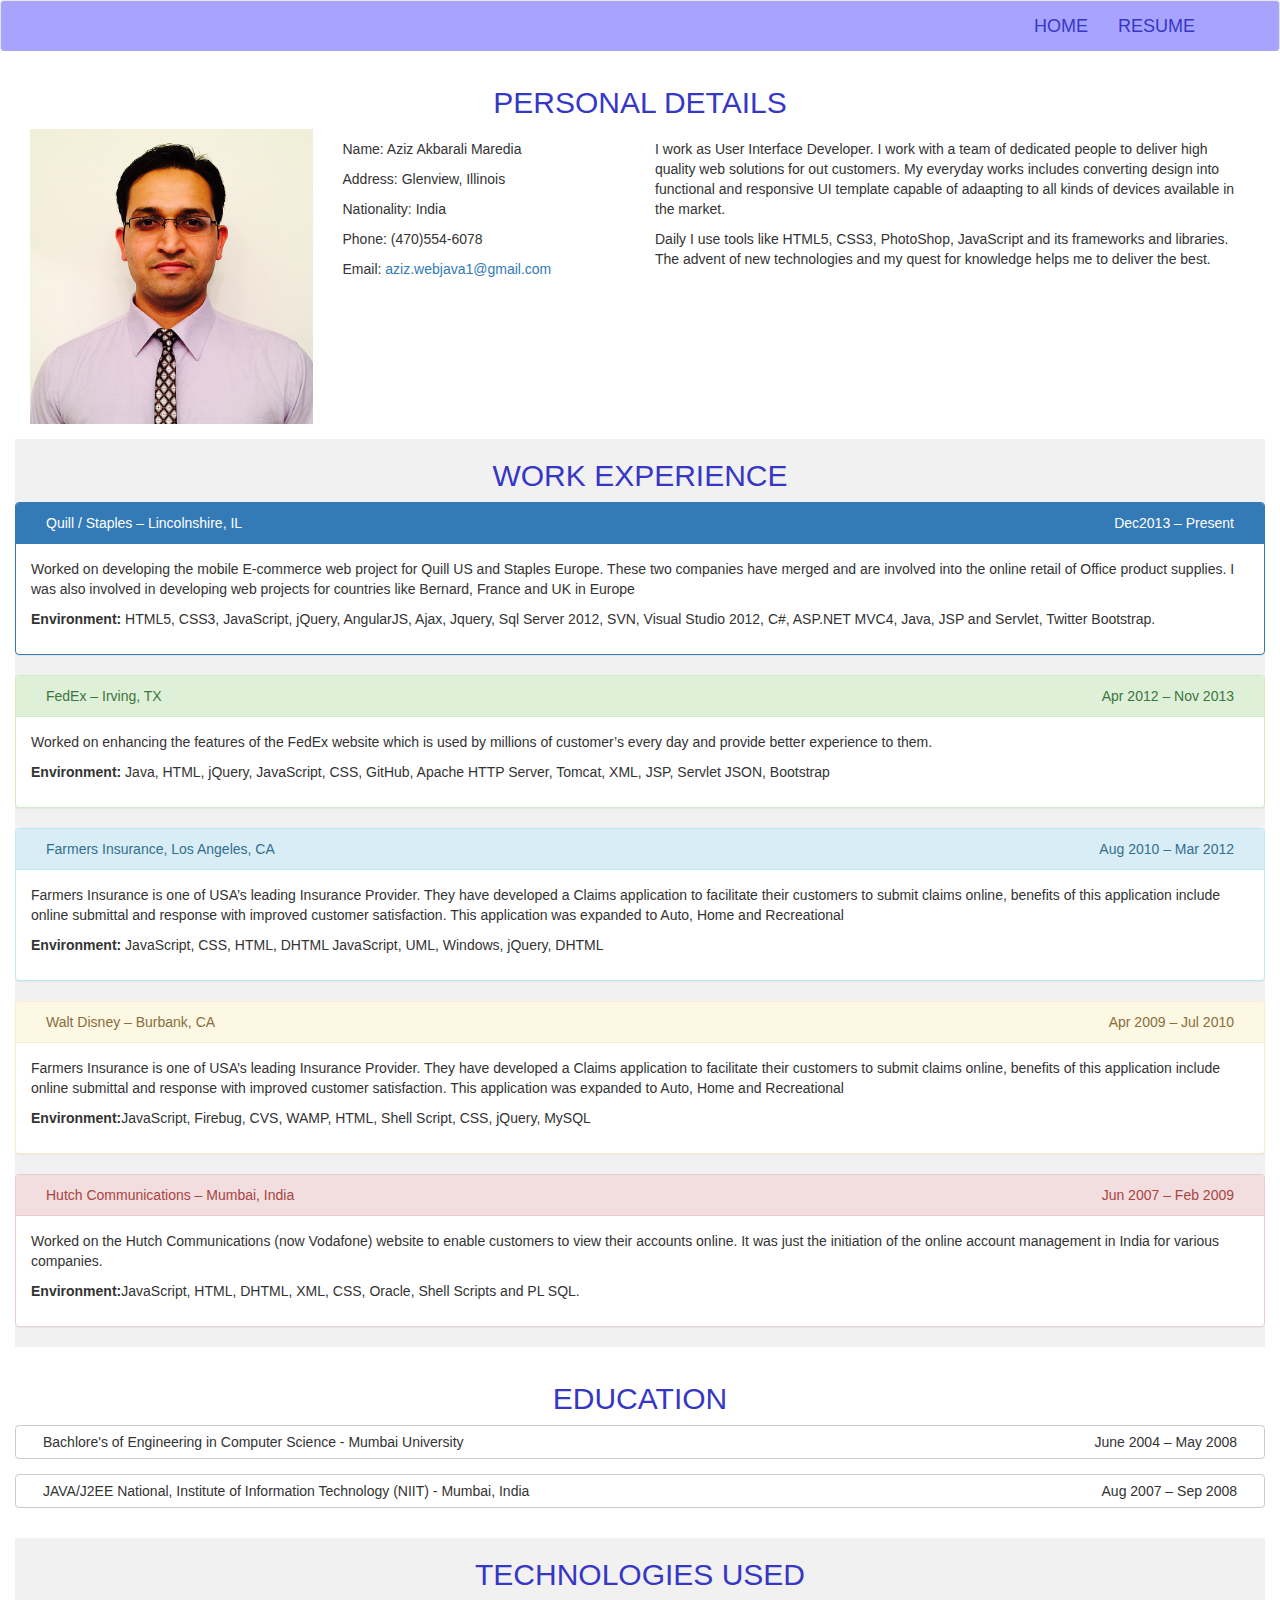
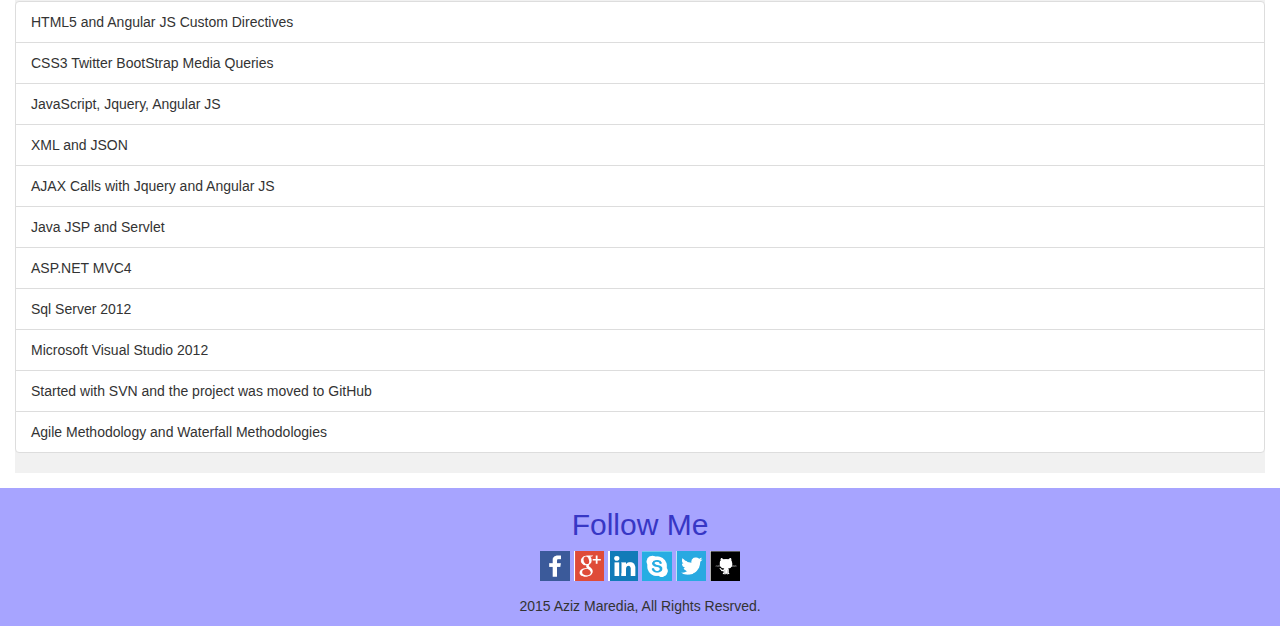
==== resume.html @ be7f927e "My UI Portfolio" ====
<!DOCTYPE html>
<html lang="en">
  <head>
    <meta charset="utf-8">
    <meta http-equiv="X-UA-Compatible" content="IE=edge">
    <meta name="viewport" content="width=device-width, initial-scale=1">
    <title>Aziz Maredia Portforlio</title>
    <link href="/bootstrap/css/bootstrap.min.css" rel="stylesheet">
    <link href="/css/common.css" rel="stylesheet">
    <link href="/css/glyphicon.css" rel="stylesheet">
  </head>
  <body>
      <Header class="navbar navbar-default">
      <div class="container">
        <div class="navbar-header">
          <button type="button" class="navbar-toggle collapsed" data-toggle="collapse" data-target="#bs-example-navbar-collapse-1" aria-expanded="false">
            <span class="sr-only">Toggle navigation</span>
            <span class="icon-bar"></span>
            <span class="icon-bar"></span>
            <span class="icon-bar"></span>
          </button>
        </div>
        <div class="collapse navbar-collapse" id="bs-example-navbar-collapse-1">
          <ul class="nav navbar-nav navbar-right">
            <li class="navLink"><a href="/views/index.html">HOME</a></li>
            <li class="navLink"><a href="/views/resume.html">RESUME</a></li>
          </ul>
        </div>
      </div>
    </Header>

<div class="container-fluid">
   
    <div class="row">
        <h2>PERSONAL DETAILS</h2>
        <div class="col-xs-12 col-sm-3 profileImage">
            <img src="/img/aziz.png" alt="Profile Image"/>
        </div>
        <div class=" col-xs-12 col-sm-3">
            <span class="formRow">Name: Aziz Akbarali Maredia</span>
            <span class="formRow">Address: Glenview, Illinois</span> 
            <span class="formRow">Nationality: India</span> 
            <span class="formRow">Phone: (470)554-6078</span> 
            <span class="formRow">Email: <a href="mailto:aziz.webjava1@gmail.com">aziz.webjava1@gmail.com</a></span>                   
        </div>
        <div class="col-xs-12 col-sm-6 formRow">
            <p>I work as User Interface Developer. I work with a team of dedicated people to deliver high quality web solutions for out customers. My everyday works includes converting design into functional and responsive UI template capable of adaapting to all kinds of devices available in the market.</p> 
                <p>Daily I use tools like HTML5, CSS3, PhotoShop, JavaScript and its frameworks and libraries. The advent of new technologies and my quest for knowledge helps me to deliver the best.</p>
        </div>
    </div>
    
    <div class="row">
        <h2>WORK EXPERIENCE</h2>
        <div class="panel panel-primary">
            <div class="panel-heading clearfix">
                <span class="col-xs-6 text-left">Quill / Staples – Lincolnshire, IL</span>
                <span class="col-xs-6 text-right">Dec2013 – Present</span>
            </div>
            <div class="panel-body">
                <p class="desc">Worked on developing the mobile E-commerce web project for Quill US and Staples Europe. These two companies have merged and are involved into the online retail of Office product supplies. I was also involved in developing web projects for countries like Bernard, France and UK in Europe </p>
                <p><strong>Environment:</strong> HTML5, CSS3, JavaScript, jQuery, AngularJS, Ajax, Jquery, Sql Server 2012, SVN, Visual Studio 2012, C#, ASP.NET MVC4, Java, JSP and Servlet, Twitter Bootstrap.</p>
            </div>
        </div>
        
        <div class="panel panel-success">
            <div class="panel-heading clearfix">
                <span class="col-xs-6 text-left">FedEx – Irving, TX</span>
                <span class="col-xs-6 text-right">Apr 2012 – Nov 2013</span>
            </div>
            <div class="panel-body">
                <p class="desc">Worked on enhancing the features of the FedEx website which is used by millions of customer’s every day and provide better experience to them.</p>
                <p><strong>Environment:</strong> Java, HTML, jQuery, JavaScript, CSS, GitHub, Apache HTTP Server, Tomcat, XML, JSP, Servlet JSON, Bootstrap</p>
            </div>
        </div>
        <div class="panel panel-info">
             <div class="panel-heading clearfix">
                <span class="col-xs-6 text-left">Farmers Insurance, Los Angeles, CA                                                  </span>
                <span class="col-xs-6 text-right">Aug 2010 – Mar 2012</span>
            </div>
            <div class="panel-body">
                <p class="desc">Farmers Insurance is one of USA’s leading Insurance Provider. They have developed a Claims application to facilitate their customers to submit claims online, benefits of this application include online submittal and response with improved customer satisfaction. This application was expanded to Auto, Home and Recreational</p>
                <p><strong>Environment:</strong>  JavaScript, CSS, HTML, DHTML JavaScript, UML, Windows, jQuery, DHTML</p>
            </div>
        </div>
        <div class="panel panel-warning">
            <div class="panel-heading clearfix">
                <span class="col-xs-6 text-left">Walt Disney – Burbank, CA</span>
                <span class="col-xs-6 text-right">Apr 2009 – Jul 2010</span>
            </div>
            <div class="panel-body">
                <p class="desc">Farmers Insurance is one of USA’s leading Insurance Provider. They have developed a Claims application to facilitate their customers to submit claims online, benefits of this application include online submittal and response with improved customer satisfaction. This application was expanded to Auto, Home and Recreational</p>
                <p><strong>Environment:</strong>JavaScript, Firebug, CVS, WAMP, HTML, Shell Script, CSS, jQuery, MySQL</p>
            </div>
        </div>
        <div class="panel panel-danger">
            <div class="panel-heading clearfix">
                <span class="col-xs-6 text-left">Hutch Communications – Mumbai, India </span>
                <span class="col-xs-6 text-right">Jun 2007 – Feb 2009</span>
            </div>
            <div class="panel-body">
                <p class="desc">Worked on the Hutch Communications (now Vodafone) website to enable customers to view their accounts online. It was just the initiation of the online account management in India for various companies.</p>
                <p><strong>Environment:</strong>JavaScript, HTML, DHTML, XML, CSS, Oracle, Shell Scripts and PL SQL.</p>
            </div>
        </div>
        
 </div>
    
    <div class="row" id="edu">
        <h2>EDUCATION</h2>
        <div class="clearfix btn btn-default col-xs-12">
            <div class="col-xs-6 text-left">Bachlore's of Engineering in Computer Science - Mumbai University</div>
            <div class="col-xs-6 text-right">June 2004 – May 2008</div>
        </div>
        <div class="clearfix btn btn-default col-xs-12">
            <div class="col-xs-6 text-left">JAVA/J2EE National, Institute of Information Technology (NIIT) - Mumbai, India</div>
            <div class="col-xs-6 text-right">Aug 2007 – Sep 2008</div>
        </div>
        
        <div class="label label-success"></div>
    </div class="row">
    
    <div class="row">
        <h2>TECHNOLOGIES USED</h2>  
    <ul class="list-group">
          <li class="list-group-item">HTML5 and Angular JS Custom Directives</li>
          <li class="list-group-item">CSS3 Twitter BootStrap Media Queries</li>
          <li class="list-group-item">JavaScript, Jquery, Angular JS </li>
          <li class="list-group-item">XML and JSON</li>
          <li class="list-group-item">AJAX Calls with Jquery and Angular JS</li>
          <li class="list-group-item">Java JSP and Servlet</li>
          <li class="list-group-item">ASP.NET MVC4</li>
          <li class="list-group-item">Sql Server 2012</li>
          <li class="list-group-item">Microsoft Visual Studio 2012</li>
          <li class="list-group-item">Started with SVN and the project was moved to GitHub</li>
          <li class="list-group-item">Agile Methodology and Waterfall Methodologies</li>
        </ul>      
    </div>
</div>

<Footer>
    <div class="container">
        <!--<div class="col-sm-6 col-md-6">

            <div class="formRow">
              <span class="glyphicon glyphicon-phone" aria-hidden="true"></span>
              <span class="glyphicon-class">(470)554-6078</span>
            </div >
            <div class="formRow">
              <span class="glyphicon glyphicon-envelope" aria-hidden="true"></span>
              <span class="glyphicon-class">azizmaredia@gmail.com</span>
            </div>
        </div>-->
        <div class="col-md=12 text-center">
            <h2>Follow Me</h2>
            <div>
                <span class="facebook sIcon"></span>
                <span class="googlePlus sIcon"></span>
                <span class="linkedin sIcon"></span>
                <span class="skype sIcon"></span>
                <span class="twitter sIcon"></span>
                <span class="github sIcon"></span>    
            </div>
        </div>
    </div>
    <div class="text-center copyright">2015 Aziz Maredia, All Rights Resrved.</div>
</Footer>                 
</body>
</html
---- css/common.css ----
.navbar-default,
footer {
    background-color: #A7A4FF;
    margin-bottom: 0;
    border-bottom: 0;
}
.row:nth-child(even) {
    background: #F1F1F1;
}
.row {
    margin: 15px 0;
}
#danceBtn {
    background-color: #3737C5;
    margin: 15px 0;
}
.danceRow {
    margin-top: 0;
    padding-top: 30px;
}
h2 {
    color: #3737C5;
    text-align: center;
}
.copyright {
    padding: 10px 0;
}
.formRow {
    margin: 10px 0;
    display: block;
}
.facebook {
    background: url('/img/socMedIcon.png') no-repeat -29px -29px;
}
.googlePlus {
    background: url('/img/socMedIcon.png') no-repeat -207px -29px;
}
.linkedin {
    background: url('/img/socMedIcon.png') no-repeat -326px -29px;
}
.skype {
    background: url('/img/socMedIcon.png') no-repeat -149px -149px;
}
.twitter {
    background: url('/img/socMedIcon.png') no-repeat -88px -29px;
}
.github {
    background: url('/img/socMedIcon.png') no-repeat -268px -149px;
}
.sIcon {
    width: 50px;
    height: 50px;
    display: inline-block;
    zoom: 60%;
}
.progVal {
    background-color: #9DAEBD;
    border-radius: 4px;
    display: inline-block;
    border-top-right-radius: 0;
    border-bottom-right-radius: 0;
    line-height: 30px;
}
.progressbar {
    height: 30px;
    margin-bottom: 20px;
    overflow: hidden;
    background-color: #f5f5f5;
    border-radius: 4px;
    -webkit-box-shadow: inset 0 1px 2px rgba(0, 0, 0, .1);
    box-shadow: inset 0 1px 2px rgba(0, 0, 0, .1);
    padding: 0;
}
.mateix {
    font-size: 20px;
}
.ln80 {
    width: 80%
}
.ln85 {
    width: 85%
}
.ln90 {
    width: 90%
}
.ln95 {
    width: 95%
}
.ln10 {
    width: 100%;
    height: auto;
}
.dance {
    background: url('/img/animate1.png') repeat;
    background-position: 0 0;
    width: 75px;
    margin: auto;
    zoom: 160%;
    height: 225px;
}
.navLink:hover,
.navLink:focus,
.navLink:active {
    color: ##F1F1F1;
    background-color: #e7e7e7;
}
#clients img {
    height: 140px;
}
.navbar-default .navbar-nav>li>a {
    color: #3737C5 !important;
    font-size: 18px;
}
.profileImage img {
    background-size: contain;
    width: 100%;
    height: 100%;
}
.list-group-item:hover,
.list-group-item:active,
.list-group-item:focus {
    background-color: #e6e6e6;
    border-color: #adadad;
}
.quotes {
    font-size: 70px;
    font-weight: 600;
    line-height: 50px;
    color: #6B6B59;
    text-shadow: 6px -1px 1px black, 0 0 25px blue, 0 0 5px #A883B3;
}
.quotes .small {
    font-size: 30px;
}
.quotes .big {
    font-size: 90px;
}
.quotes .diffcolor {
    color: #5E519A;
}
.quotes .indent {
    padding-left: 17rem;
    font-size: 50px;
}
#contactInfo,
#contactInfo h2 {
    text-align: left;
}
#edu .btn {
    white-space: inherit;
    margin-bottom: 15px;
}
.red {
    color: red;
}
.padLeft {
    padding-left: 15px;
}
@media (max-width: 768px) {
    .dance {
        zoom: 100%;
    }
    .quotes {
        font-size: 40px;
        line-height: 25px;
        text-shadow: 3px -1px 1px black, 0 0 25px blue, 0 0 5px #A883B3;
        text-align: center;
    }
    .quotes .small {
        font-size: 20px;
    }
    .quotes .big {
        font-size: 60px;
    }
    .quotes .diffcolor {
        color: #5E519A;
    }
    .quotes .indent {
        padding-left: 15rem;
        font-size: 50px;
    }
    .mateix {
        font-size: 15px;
        font-weight: bold;
        padding: 2px 0;
    }
    #contactInfo,
    #contactInfo h2 {
        text-align: center;
    }
}
@media only screen and (min-width: 768px) {
    .mateix {
        text-align: center;
    }
}
---- css/glyphicon.css ----
/*!
 *  Font Awesome 4.3.0 by @davegandy - http://fontawesome.io - @fontawesome
 *  License - http://fontawesome.io/license (Font: SIL OFL 1.1, CSS: MIT License)
 */@font-face{font-family:'FontAwesome';src:url('../fonts/fontawesome-webfont.eot?v=4.3.0');src:url('../fonts/fontawesome-webfont.eot?#iefix&v=4.3.0') format('embedded-opentype'),url('../fonts/fontawesome-webfont.woff2?v=4.3.0') format('woff2'),url('../fonts/fontawesome-webfont.woff?v=4.3.0') format('woff'),url('../fonts/fontawesome-webfont.ttf?v=4.3.0') format('truetype'),url('../fonts/fontawesome-webfont.svg?v=4.3.0#fontawesomeregular') format('svg');font-weight:normal;font-style:normal}.fa{display:inline-block;font:normal normal normal 14px/1 FontAwesome;font-size:inherit;text-rendering:auto;-webkit-font-smoothing:antialiased;-moz-osx-font-smoothing:grayscale;transform:translate(0, 0)}.fa-lg{font-size:1.33333333em;line-height:.75em;vertical-align:-15%}.fa-2x{font-size:2em}.fa-3x{font-size:3em}.fa-4x{font-size:4em}.fa-5x{font-size:5em}.fa-fw{width:1.28571429em;text-align:center}.fa-ul{padding-left:0;margin-left:2.14285714em;list-style-type:none}.fa-ul>li{position:relative}.fa-li{position:absolute;left:-2.14285714em;width:2.14285714em;top:.14285714em;text-align:center}.fa-li.fa-lg{left:-1.85714286em}.fa-border{padding:.2em .25em .15em;border:solid .08em #eee;border-radius:.1em}.pull-right{float:right}.pull-left{float:left}.fa.pull-left{margin-right:.3em}.fa.pull-right{margin-left:.3em}.fa-spin{-webkit-animation:fa-spin 2s infinite linear;animation:fa-spin 2s infinite linear}.fa-pulse{-webkit-animation:fa-spin 1s infinite steps(8);animation:fa-spin 1s infinite steps(8)}@-webkit-keyframes fa-spin{0%{-webkit-transform:rotate(0deg);transform:rotate(0deg)}100%{-webkit-transform:rotate(359deg);transform:rotate(359deg)}}@keyframes fa-spin{0%{-webkit-transform:rotate(0deg);transform:rotate(0deg)}100%{-webkit-transform:rotate(359deg);transform:rotate(359deg)}}.fa-rotate-90{filter:progid:DXImageTransform.Microsoft.BasicImage(rotation=1);-webkit-transform:rotate(90deg);-ms-transform:rotate(90deg);transform:rotate(90deg)}.fa-rotate-180{filter:progid:DXImageTransform.Microsoft.BasicImage(rotation=2);-webkit-transform:rotate(180deg);-ms-transform:rotate(180deg);transform:rotate(180deg)}.fa-rotate-270{filter:progid:DXImageTransform.Microsoft.BasicImage(rotation=3);-webkit-transform:rotate(270deg);-ms-transform:rotate(270deg);transform:rotate(270deg)}.fa-flip-horizontal{filter:progid:DXImageTransform.Microsoft.BasicImage(rotation=0, mirror=1);-webkit-transform:scale(-1, 1);-ms-transform:scale(-1, 1);transform:scale(-1, 1)}.fa-flip-vertical{filter:progid:DXImageTransform.Microsoft.BasicImage(rotation=2, mirror=1);-webkit-transform:scale(1, -1);-ms-transform:scale(1, -1);transform:scale(1, -1)}:root .fa-rotate-90,:root .fa-rotate-180,:root .fa-rotate-270,:root .fa-flip-horizontal,:root .fa-flip-vertical{filter:none}.fa-stack{position:relative;display:inline-block;width:2em;height:2em;line-height:2em;vertical-align:middle}.fa-stack-1x,.fa-stack-2x{position:absolute;left:0;width:100%;text-align:center}.fa-stack-1x{line-height:inherit}.fa-stack-2x{font-size:2em}.fa-inverse{color:#fff}.fa-glass:before{content:"\f000"}.fa-music:before{content:"\f001"}.fa-search:before{content:"\f002"}.fa-envelope-o:before{content:"\f003"}.fa-heart:before{content:"\f004"}.fa-star:before{content:"\f005"}.fa-star-o:before{content:"\f006"}.fa-user:before{content:"\f007"}.fa-film:before{content:"\f008"}.fa-th-large:before{content:"\f009"}.fa-th:before{content:"\f00a"}.fa-th-list:before{content:"\f00b"}.fa-check:before{content:"\f00c"}.fa-remove:before,.fa-close:before,.fa-times:before{content:"\f00d"}.fa-search-plus:before{content:"\f00e"}.fa-search-minus:before{content:"\f010"}.fa-power-off:before{content:"\f011"}.fa-signal:before{content:"\f012"}.fa-gear:before,.fa-cog:before{content:"\f013"}.fa-trash-o:before{content:"\f014"}.fa-home:before{content:"\f015"}.fa-file-o:before{content:"\f016"}.fa-clock-o:before{content:"\f017"}.fa-road:before{content:"\f018"}.fa-download:before{content:"\f019"}.fa-arrow-circle-o-down:before{content:"\f01a"}.fa-arrow-circle-o-up:before{content:"\f01b"}.fa-inbox:before{content:"\f01c"}.fa-play-circle-o:before{content:"\f01d"}.fa-rotate-right:before,.fa-repeat:before{content:"\f01e"}.fa-refresh:before{content:"\f021"}.fa-list-alt:before{content:"\f022"}.fa-lock:before{content:"\f023"}.fa-flag:before{content:"\f024"}.fa-headphones:before{content:"\f025"}.fa-volume-off:before{content:"\f026"}.fa-volume-down:before{content:"\f027"}.fa-volume-up:before{content:"\f028"}.fa-qrcode:before{content:"\f029"}.fa-barcode:before{content:"\f02a"}.fa-tag:before{content:"\f02b"}.fa-tags:before{content:"\f02c"}.fa-book:before{content:"\f02d"}.fa-bookmark:before{content:"\f02e"}.fa-print:before{content:"\f02f"}.fa-camera:before{content:"\f030"}.fa-font:before{content:"\f031"}.fa-bold:before{content:"\f032"}.fa-italic:before{content:"\f033"}.fa-text-height:before{content:"\f034"}.fa-text-width:before{content:"\f035"}.fa-align-left:before{content:"\f036"}.fa-align-center:before{content:"\f037"}.fa-align-right:before{content:"\f038"}.fa-align-justify:before{content:"\f039"}.fa-list:before{content:"\f03a"}.fa-dedent:before,.fa-outdent:before{content:"\f03b"}.fa-indent:before{content:"\f03c"}.fa-video-camera:before{content:"\f03d"}.fa-photo:before,.fa-image:before,.fa-picture-o:before{content:"\f03e"}.fa-pencil:before{content:"\f040"}.fa-map-marker:before{content:"\f041"}.fa-adjust:before{content:"\f042"}.fa-tint:before{content:"\f043"}.fa-edit:before,.fa-pencil-square-o:before{content:"\f044"}.fa-share-square-o:before{content:"\f045"}.fa-check-square-o:before{content:"\f046"}.fa-arrows:before{content:"\f047"}.fa-step-backward:before{content:"\f048"}.fa-fast-backward:before{content:"\f049"}.fa-backward:before{content:"\f04a"}.fa-play:before{content:"\f04b"}.fa-pause:before{content:"\f04c"}.fa-stop:before{content:"\f04d"}.fa-forward:before{content:"\f04e"}.fa-fast-forward:before{content:"\f050"}.fa-step-forward:before{content:"\f051"}.fa-eject:before{content:"\f052"}.fa-chevron-left:before{content:"\f053"}.fa-chevron-right:before{content:"\f054"}.fa-plus-circle:before{content:"\f055"}.fa-minus-circle:before{content:"\f056"}.fa-times-circle:before{content:"\f057"}.fa-check-circle:before{content:"\f058"}.fa-question-circle:before{content:"\f059"}.fa-info-circle:before{content:"\f05a"}.fa-crosshairs:before{content:"\f05b"}.fa-times-circle-o:before{content:"\f05c"}.fa-check-circle-o:before{content:"\f05d"}.fa-ban:before{content:"\f05e"}.fa-arrow-left:before{content:"\f060"}.fa-arrow-right:before{content:"\f061"}.fa-arrow-up:before{content:"\f062"}.fa-arrow-down:before{content:"\f063"}.fa-mail-forward:before,.fa-share:before{content:"\f064"}.fa-expand:before{content:"\f065"}.fa-compress:before{content:"\f066"}.fa-plus:before{content:"\f067"}.fa-minus:before{content:"\f068"}.fa-asterisk:before{content:"\f069"}.fa-exclamation-circle:before{content:"\f06a"}.fa-gift:before{content:"\f06b"}.fa-leaf:before{content:"\f06c"}.fa-fire:before{content:"\f06d"}.fa-eye:before{content:"\f06e"}.fa-eye-slash:before{content:"\f070"}.fa-warning:before,.fa-exclamation-triangle:before{content:"\f071"}.fa-plane:before{content:"\f072"}.fa-calendar:before{content:"\f073"}.fa-random:before{content:"\f074"}.fa-comment:before{content:"\f075"}.fa-magnet:before{content:"\f076"}.fa-chevron-up:before{content:"\f077"}.fa-chevron-down:before{content:"\f078"}.fa-retweet:before{content:"\f079"}.fa-shopping-cart:before{content:"\f07a"}.fa-folder:before{content:"\f07b"}.fa-folder-open:before{content:"\f07c"}.fa-arrows-v:before{content:"\f07d"}.fa-arrows-h:before{content:"\f07e"}.fa-bar-chart-o:before,.fa-bar-chart:before{content:"\f080"}.fa-twitter-square:before{content:"\f081"}.fa-facebook-square:before{content:"\f082"}.fa-camera-retro:before{content:"\f083"}.fa-key:before{content:"\f084"}.fa-gears:before,.fa-cogs:before{content:"\f085"}.fa-comments:before{content:"\f086"}.fa-thumbs-o-up:before{content:"\f087"}.fa-thumbs-o-down:before{content:"\f088"}.fa-star-half:before{content:"\f089"}.fa-heart-o:before{content:"\f08a"}.fa-sign-out:before{content:"\f08b"}.fa-linkedin-square:before{content:"\f08c"}.fa-thumb-tack:before{content:"\f08d"}.fa-external-link:before{content:"\f08e"}.fa-sign-in:before{content:"\f090"}.fa-trophy:before{content:"\f091"}.fa-github-square:before{content:"\f092"}.fa-upload:before{content:"\f093"}.fa-lemon-o:before{content:"\f094"}.fa-phone:before{content:"\f095"}.fa-square-o:before{content:"\f096"}.fa-bookmark-o:before{content:"\f097"}.fa-phone-square:before{content:"\f098"}.fa-twitter:before{content:"\f099"}.fa-facebook-f:before,.fa-facebook:before{content:"\f09a"}.fa-github:before{content:"\f09b"}.fa-unlock:before{content:"\f09c"}.fa-credit-card:before{content:"\f09d"}.fa-rss:before{content:"\f09e"}.fa-hdd-o:before{content:"\f0a0"}.fa-bullhorn:before{content:"\f0a1"}.fa-bell:before{content:"\f0f3"}.fa-certificate:before{content:"\f0a3"}.fa-hand-o-right:before{content:"\f0a4"}.fa-hand-o-left:before{content:"\f0a5"}.fa-hand-o-up:before{content:"\f0a6"}.fa-hand-o-down:before{content:"\f0a7"}.fa-arrow-circle-left:before{content:"\f0a8"}.fa-arrow-circle-right:before{content:"\f0a9"}.fa-arrow-circle-up:before{content:"\f0aa"}.fa-arrow-circle-down:before{content:"\f0ab"}.fa-globe:before{content:"\f0ac"}.fa-wrench:before{content:"\f0ad"}.fa-tasks:before{content:"\f0ae"}.fa-filter:before{content:"\f0b0"}.fa-briefcase:before{content:"\f0b1"}.fa-arrows-alt:before{content:"\f0b2"}.fa-group:before,.fa-users:before{content:"\f0c0"}.fa-chain:before,.fa-link:before{content:"\f0c1"}.fa-cloud:before{content:"\f0c2"}.fa-flask:before{content:"\f0c3"}.fa-cut:before,.fa-scissors:before{content:"\f0c4"}.fa-copy:before,.fa-files-o:before{content:"\f0c5"}.fa-paperclip:before{content:"\f0c6"}.fa-save:before,.fa-floppy-o:before{content:"\f0c7"}.fa-square:before{content:"\f0c8"}.fa-navicon:before,.fa-reorder:before,.fa-bars:before{content:"\f0c9"}.fa-list-ul:before{content:"\f0ca"}.fa-list-ol:before{content:"\f0cb"}.fa-strikethrough:before{content:"\f0cc"}.fa-underline:before{content:"\f0cd"}.fa-table:before{content:"\f0ce"}.fa-magic:before{content:"\f0d0"}.fa-truck:before{content:"\f0d1"}.fa-pinterest:before{content:"\f0d2"}.fa-pinterest-square:before{content:"\f0d3"}.fa-google-plus-square:before{content:"\f0d4"}.fa-google-plus:before{content:"\f0d5"}.fa-money:before{content:"\f0d6"}.fa-caret-down:before{content:"\f0d7"}.fa-caret-up:before{content:"\f0d8"}.fa-caret-left:before{content:"\f0d9"}.fa-caret-right:before{content:"\f0da"}.fa-columns:before{content:"\f0db"}.fa-unsorted:before,.fa-sort:before{content:"\f0dc"}.fa-sort-down:before,.fa-sort-desc:before{content:"\f0dd"}.fa-sort-up:before,.fa-sort-asc:before{content:"\f0de"}.fa-envelope:before{content:"\f0e0"}.fa-linkedin:before{content:"\f0e1"}.fa-rotate-left:before,.fa-undo:before{content:"\f0e2"}.fa-legal:before,.fa-gavel:before{content:"\f0e3"}.fa-dashboard:before,.fa-tachometer:before{content:"\f0e4"}.fa-comment-o:before{content:"\f0e5"}.fa-comments-o:before{content:"\f0e6"}.fa-flash:before,.fa-bolt:before{content:"\f0e7"}.fa-sitemap:before{content:"\f0e8"}.fa-umbrella:before{content:"\f0e9"}.fa-paste:before,.fa-clipboard:before{content:"\f0ea"}.fa-lightbulb-o:before{content:"\f0eb"}.fa-exchange:before{content:"\f0ec"}.fa-cloud-download:before{content:"\f0ed"}.fa-cloud-upload:before{content:"\f0ee"}.fa-user-md:before{content:"\f0f0"}.fa-stethoscope:before{content:"\f0f1"}.fa-suitcase:before{content:"\f0f2"}.fa-bell-o:before{content:"\f0a2"}.fa-coffee:before{content:"\f0f4"}.fa-cutlery:before{content:"\f0f5"}.fa-file-text-o:before{content:"\f0f6"}.fa-building-o:before{content:"\f0f7"}.fa-hospital-o:before{content:"\f0f8"}.fa-ambulance:before{content:"\f0f9"}.fa-medkit:before{content:"\f0fa"}.fa-fighter-jet:before{content:"\f0fb"}.fa-beer:before{content:"\f0fc"}.fa-h-square:before{content:"\f0fd"}.fa-plus-square:before{content:"\f0fe"}.fa-angle-double-left:before{content:"\f100"}.fa-angle-double-right:before{content:"\f101"}.fa-angle-double-up:before{content:"\f102"}.fa-angle-double-down:before{content:"\f103"}.fa-angle-left:before{content:"\f104"}.fa-angle-right:before{content:"\f105"}.fa-angle-up:before{content:"\f106"}.fa-angle-down:before{content:"\f107"}.fa-desktop:before{content:"\f108"}.fa-laptop:before{content:"\f109"}.fa-tablet:before{content:"\f10a"}.fa-mobile-phone:before,.fa-mobile:before{content:"\f10b"}.fa-circle-o:before{content:"\f10c"}.fa-quote-left:before{content:"\f10d"}.fa-quote-right:before{content:"\f10e"}.fa-spinner:before{content:"\f110"}.fa-circle:before{content:"\f111"}.fa-mail-reply:before,.fa-reply:before{content:"\f112"}.fa-github-alt:before{content:"\f113"}.fa-folder-o:before{content:"\f114"}.fa-folder-open-o:before{content:"\f115"}.fa-smile-o:before{content:"\f118"}.fa-frown-o:before{content:"\f119"}.fa-meh-o:before{content:"\f11a"}.fa-gamepad:before{content:"\f11b"}.fa-keyboard-o:before{content:"\f11c"}.fa-flag-o:before{content:"\f11d"}.fa-flag-checkered:before{content:"\f11e"}.fa-terminal:before{content:"\f120"}.fa-code:before{content:"\f121"}.fa-mail-reply-all:before,.fa-reply-all:before{content:"\f122"}.fa-star-half-empty:before,.fa-star-half-full:before,.fa-star-half-o:before{content:"\f123"}.fa-location-arrow:before{content:"\f124"}.fa-crop:before{content:"\f125"}.fa-code-fork:before{content:"\f126"}.fa-unlink:before,.fa-chain-broken:before{content:"\f127"}.fa-question:before{content:"\f128"}.fa-info:before{content:"\f129"}.fa-exclamation:before{content:"\f12a"}.fa-superscript:before{content:"\f12b"}.fa-subscript:before{content:"\f12c"}.fa-eraser:before{content:"\f12d"}.fa-puzzle-piece:before{content:"\f12e"}.fa-microphone:before{content:"\f130"}.fa-microphone-slash:before{content:"\f131"}.fa-shield:before{content:"\f132"}.fa-calendar-o:before{content:"\f133"}.fa-fire-extinguisher:before{content:"\f134"}.fa-rocket:before{content:"\f135"}.fa-maxcdn:before{content:"\f136"}.fa-chevron-circle-left:before{content:"\f137"}.fa-chevron-circle-right:before{content:"\f138"}.fa-chevron-circle-up:before{content:"\f139"}.fa-chevron-circle-down:before{content:"\f13a"}.fa-html5:before{content:"\f13b"}.fa-css3:before{content:"\f13c"}.fa-anchor:before{content:"\f13d"}.fa-unlock-alt:before{content:"\f13e"}.fa-bullseye:before{content:"\f140"}.fa-ellipsis-h:before{content:"\f141"}.fa-ellipsis-v:before{content:"\f142"}.fa-rss-square:before{content:"\f143"}.fa-play-circle:before{content:"\f144"}.fa-ticket:before{content:"\f145"}.fa-minus-square:before{content:"\f146"}.fa-minus-square-o:before{content:"\f147"}.fa-level-up:before{content:"\f148"}.fa-level-down:before{content:"\f149"}.fa-check-square:before{content:"\f14a"}.fa-pencil-square:before{content:"\f14b"}.fa-external-link-square:before{content:"\f14c"}.fa-share-square:before{content:"\f14d"}.fa-compass:before{content:"\f14e"}.fa-toggle-down:before,.fa-caret-square-o-down:before{content:"\f150"}.fa-toggle-up:before,.fa-caret-square-o-up:before{content:"\f151"}.fa-toggle-right:before,.fa-caret-square-o-right:before{content:"\f152"}.fa-euro:before,.fa-eur:before{content:"\f153"}.fa-gbp:before{content:"\f154"}.fa-dollar:before,.fa-usd:before{content:"\f155"}.fa-rupee:before,.fa-inr:before{content:"\f156"}.fa-cny:before,.fa-rmb:before,.fa-yen:before,.fa-jpy:before{content:"\f157"}.fa-ruble:before,.fa-rouble:before,.fa-rub:before{content:"\f158"}.fa-won:before,.fa-krw:before{content:"\f159"}.fa-bitcoin:before,.fa-btc:before{content:"\f15a"}.fa-file:before{content:"\f15b"}.fa-file-text:before{content:"\f15c"}.fa-sort-alpha-asc:before{content:"\f15d"}.fa-sort-alpha-desc:before{content:"\f15e"}.fa-sort-amount-asc:before{content:"\f160"}.fa-sort-amount-desc:before{content:"\f161"}.fa-sort-numeric-asc:before{content:"\f162"}.fa-sort-numeric-desc:before{content:"\f163"}.fa-thumbs-up:before{content:"\f164"}.fa-thumbs-down:before{content:"\f165"}.fa-youtube-square:before{content:"\f166"}.fa-youtube:before{content:"\f167"}.fa-xing:before{content:"\f168"}.fa-xing-square:before{content:"\f169"}.fa-youtube-play:before{content:"\f16a"}.fa-dropbox:before{content:"\f16b"}.fa-stack-overflow:before{content:"\f16c"}.fa-instagram:before{content:"\f16d"}.fa-flickr:before{content:"\f16e"}.fa-adn:before{content:"\f170"}.fa-bitbucket:before{content:"\f171"}.fa-bitbucket-square:before{content:"\f172"}.fa-tumblr:before{content:"\f173"}.fa-tumblr-square:before{content:"\f174"}.fa-long-arrow-down:before{content:"\f175"}.fa-long-arrow-up:before{content:"\f176"}.fa-long-arrow-left:before{content:"\f177"}.fa-long-arrow-right:before{content:"\f178"}.fa-apple:before{content:"\f179"}.fa-windows:before{content:"\f17a"}.fa-android:before{content:"\f17b"}.fa-linux:before{content:"\f17c"}.fa-dribbble:before{content:"\f17d"}.fa-skype:before{content:"\f17e"}.fa-foursquare:before{content:"\f180"}.fa-trello:before{content:"\f181"}.fa-female:before{content:"\f182"}.fa-male:before{content:"\f183"}.fa-gittip:before,.fa-gratipay:before{content:"\f184"}.fa-sun-o:before{content:"\f185"}.fa-moon-o:before{content:"\f186"}.fa-archive:before{content:"\f187"}.fa-bug:before{content:"\f188"}.fa-vk:before{content:"\f189"}.fa-weibo:before{content:"\f18a"}.fa-renren:before{content:"\f18b"}.fa-pagelines:before{content:"\f18c"}.fa-stack-exchange:before{content:"\f18d"}.fa-arrow-circle-o-right:before{content:"\f18e"}.fa-arrow-circle-o-left:before{content:"\f190"}.fa-toggle-left:before,.fa-caret-square-o-left:before{content:"\f191"}.fa-dot-circle-o:before{content:"\f192"}.fa-wheelchair:before{content:"\f193"}.fa-vimeo-square:before{content:"\f194"}.fa-turkish-lira:before,.fa-try:before{content:"\f195"}.fa-plus-square-o:before{content:"\f196"}.fa-space-shuttle:before{content:"\f197"}.fa-slack:before{content:"\f198"}.fa-envelope-square:before{content:"\f199"}.fa-wordpress:before{content:"\f19a"}.fa-openid:before{content:"\f19b"}.fa-institution:before,.fa-bank:before,.fa-university:before{content:"\f19c"}.fa-mortar-board:before,.fa-graduation-cap:before{content:"\f19d"}.fa-yahoo:before{content:"\f19e"}.fa-google:before{content:"\f1a0"}.fa-reddit:before{content:"\f1a1"}.fa-reddit-square:before{content:"\f1a2"}.fa-stumbleupon-circle:before{content:"\f1a3"}.fa-stumbleupon:before{content:"\f1a4"}.fa-delicious:before{content:"\f1a5"}.fa-digg:before{content:"\f1a6"}.fa-pied-piper:before{content:"\f1a7"}.fa-pied-piper-alt:before{content:"\f1a8"}.fa-drupal:before{content:"\f1a9"}.fa-joomla:before{content:"\f1aa"}.fa-language:before{content:"\f1ab"}.fa-fax:before{content:"\f1ac"}.fa-building:before{content:"\f1ad"}.fa-child:before{content:"\f1ae"}.fa-paw:before{content:"\f1b0"}.fa-spoon:before{content:"\f1b1"}.fa-cube:before{content:"\f1b2"}.fa-cubes:before{content:"\f1b3"}.fa-behance:before{content:"\f1b4"}.fa-behance-square:before{content:"\f1b5"}.fa-steam:before{content:"\f1b6"}.fa-steam-square:before{content:"\f1b7"}.fa-recycle:before{content:"\f1b8"}.fa-automobile:before,.fa-car:before{content:"\f1b9"}.fa-cab:before,.fa-taxi:before{content:"\f1ba"}.fa-tree:before{content:"\f1bb"}.fa-spotify:before{content:"\f1bc"}.fa-deviantart:before{content:"\f1bd"}.fa-soundcloud:before{content:"\f1be"}.fa-database:before{content:"\f1c0"}.fa-file-pdf-o:before{content:"\f1c1"}.fa-file-word-o:before{content:"\f1c2"}.fa-file-excel-o:before{content:"\f1c3"}.fa-file-powerpoint-o:before{content:"\f1c4"}.fa-file-photo-o:before,.fa-file-picture-o:before,.fa-file-image-o:before{content:"\f1c5"}.fa-file-zip-o:before,.fa-file-archive-o:before{content:"\f1c6"}.fa-file-sound-o:before,.fa-file-audio-o:before{content:"\f1c7"}.fa-file-movie-o:before,.fa-file-video-o:before{content:"\f1c8"}.fa-file-code-o:before{content:"\f1c9"}.fa-vine:before{content:"\f1ca"}.fa-codepen:before{content:"\f1cb"}.fa-jsfiddle:before{content:"\f1cc"}.fa-life-bouy:before,.fa-life-buoy:before,.fa-life-saver:before,.fa-support:before,.fa-life-ring:before{content:"\f1cd"}.fa-circle-o-notch:before{content:"\f1ce"}.fa-ra:before,.fa-rebel:before{content:"\f1d0"}.fa-ge:before,.fa-empire:before{content:"\f1d1"}.fa-git-square:before{content:"\f1d2"}.fa-git:before{content:"\f1d3"}.fa-hacker-news:before{content:"\f1d4"}.fa-tencent-weibo:before{content:"\f1d5"}.fa-qq:before{content:"\f1d6"}.fa-wechat:before,.fa-weixin:before{content:"\f1d7"}.fa-send:before,.fa-paper-plane:before{content:"\f1d8"}.fa-send-o:before,.fa-paper-plane-o:before{content:"\f1d9"}.fa-history:before{content:"\f1da"}.fa-genderless:before,.fa-circle-thin:before{content:"\f1db"}.fa-header:before{content:"\f1dc"}.fa-paragraph:before{content:"\f1dd"}.fa-sliders:before{content:"\f1de"}.fa-share-alt:before{content:"\f1e0"}.fa-share-alt-square:before{content:"\f1e1"}.fa-bomb:before{content:"\f1e2"}.fa-soccer-ball-o:before,.fa-futbol-o:before{content:"\f1e3"}.fa-tty:before{content:"\f1e4"}.fa-binoculars:before{content:"\f1e5"}.fa-plug:before{content:"\f1e6"}.fa-slideshare:before{content:"\f1e7"}.fa-twitch:before{content:"\f1e8"}.fa-yelp:before{content:"\f1e9"}.fa-newspaper-o:before{content:"\f1ea"}.fa-wifi:before{content:"\f1eb"}.fa-calculator:before{content:"\f1ec"}.fa-paypal:before{content:"\f1ed"}.fa-google-wallet:before{content:"\f1ee"}.fa-cc-visa:before{content:"\f1f0"}.fa-cc-mastercard:before{content:"\f1f1"}.fa-cc-discover:before{content:"\f1f2"}.fa-cc-amex:before{content:"\f1f3"}.fa-cc-paypal:before{content:"\f1f4"}.fa-cc-stripe:before{content:"\f1f5"}.fa-bell-slash:before{content:"\f1f6"}.fa-bell-slash-o:before{content:"\f1f7"}.fa-trash:before{content:"\f1f8"}.fa-copyright:before{content:"\f1f9"}.fa-at:before{content:"\f1fa"}.fa-eyedropper:before{content:"\f1fb"}.fa-paint-brush:before{content:"\f1fc"}.fa-birthday-cake:before{content:"\f1fd"}.fa-area-chart:before{content:"\f1fe"}.fa-pie-chart:before{content:"\f200"}.fa-line-chart:before{content:"\f201"}.fa-lastfm:before{content:"\f202"}.fa-lastfm-square:before{content:"\f203"}.fa-toggle-off:before{content:"\f204"}.fa-toggle-on:before{content:"\f205"}.fa-bicycle:before{content:"\f206"}.fa-bus:before{content:"\f207"}.fa-ioxhost:before{content:"\f208"}.fa-angellist:before{content:"\f209"}.fa-cc:before{content:"\f20a"}.fa-shekel:before,.fa-sheqel:before,.fa-ils:before{content:"\f20b"}.fa-meanpath:before{content:"\f20c"}.fa-buysellads:before{content:"\f20d"}.fa-connectdevelop:before{content:"\f20e"}.fa-dashcube:before{content:"\f210"}.fa-forumbee:before{content:"\f211"}.fa-leanpub:before{content:"\f212"}.fa-sellsy:before{content:"\f213"}.fa-shirtsinbulk:before{content:"\f214"}.fa-simplybuilt:before{content:"\f215"}.fa-skyatlas:before{content:"\f216"}.fa-cart-plus:before{content:"\f217"}.fa-cart-arrow-down:before{content:"\f218"}.fa-diamond:before{content:"\f219"}.fa-ship:before{content:"\f21a"}.fa-user-secret:before{content:"\f21b"}.fa-motorcycle:before{content:"\f21c"}.fa-street-view:before{content:"\f21d"}.fa-heartbeat:before{content:"\f21e"}.fa-venus:before{content:"\f221"}.fa-mars:before{content:"\f222"}.fa-mercury:before{content:"\f223"}.fa-transgender:before{content:"\f224"}.fa-transgender-alt:before{content:"\f225"}.fa-venus-double:before{content:"\f226"}.fa-mars-double:before{content:"\f227"}.fa-venus-mars:before{content:"\f228"}.fa-mars-stroke:before{content:"\f229"}.fa-mars-stroke-v:before{content:"\f22a"}.fa-mars-stroke-h:before{content:"\f22b"}.fa-neuter:before{content:"\f22c"}.fa-facebook-official:before{content:"\f230"}.fa-pinterest-p:before{content:"\f231"}.fa-whatsapp:before{content:"\f232"}.fa-server:before{content:"\f233"}.fa-user-plus:before{content:"\f234"}.fa-user-times:before{content:"\f235"}.fa-hotel:before,.fa-bed:before{content:"\f236"}.fa-viacoin:before{content:"\f237"}.fa-train:before{content:"\f238"}.fa-subway:before{content:"\f239"}.fa-medium:before{content:"\f23a"}
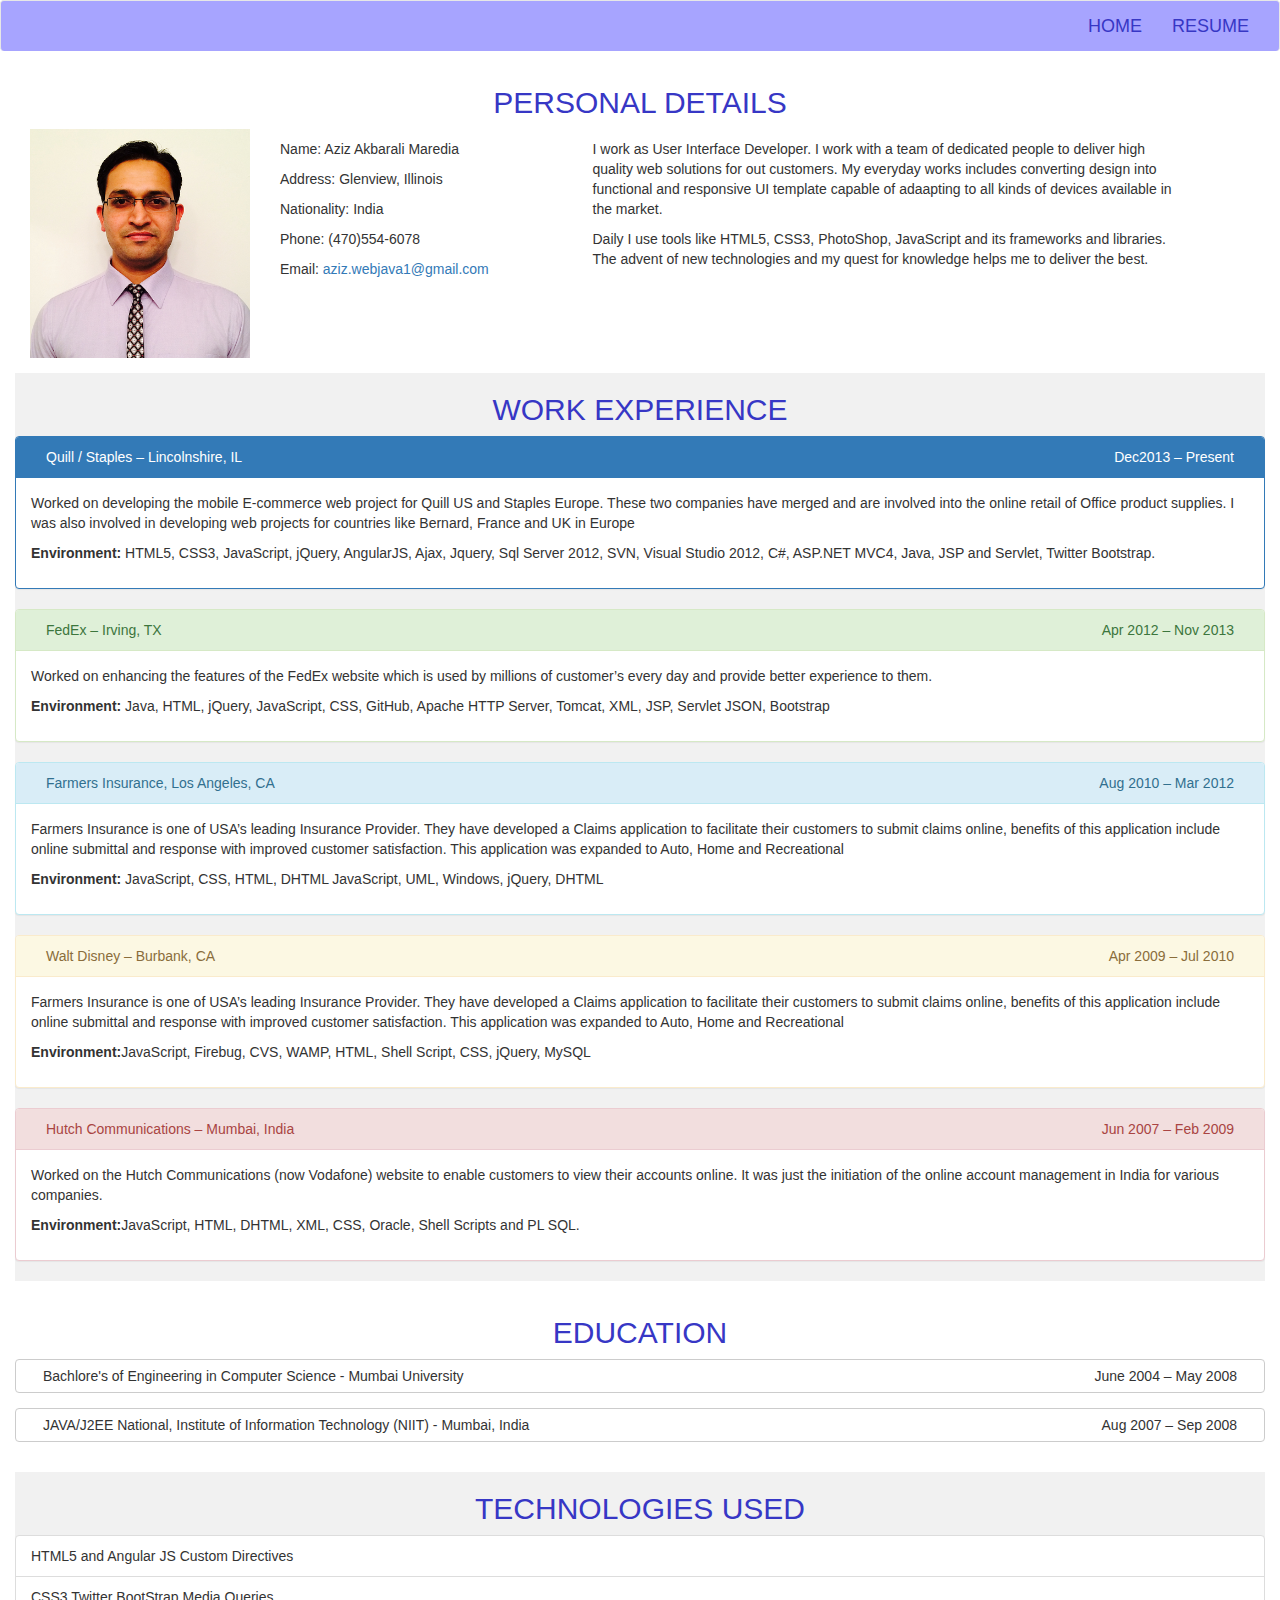
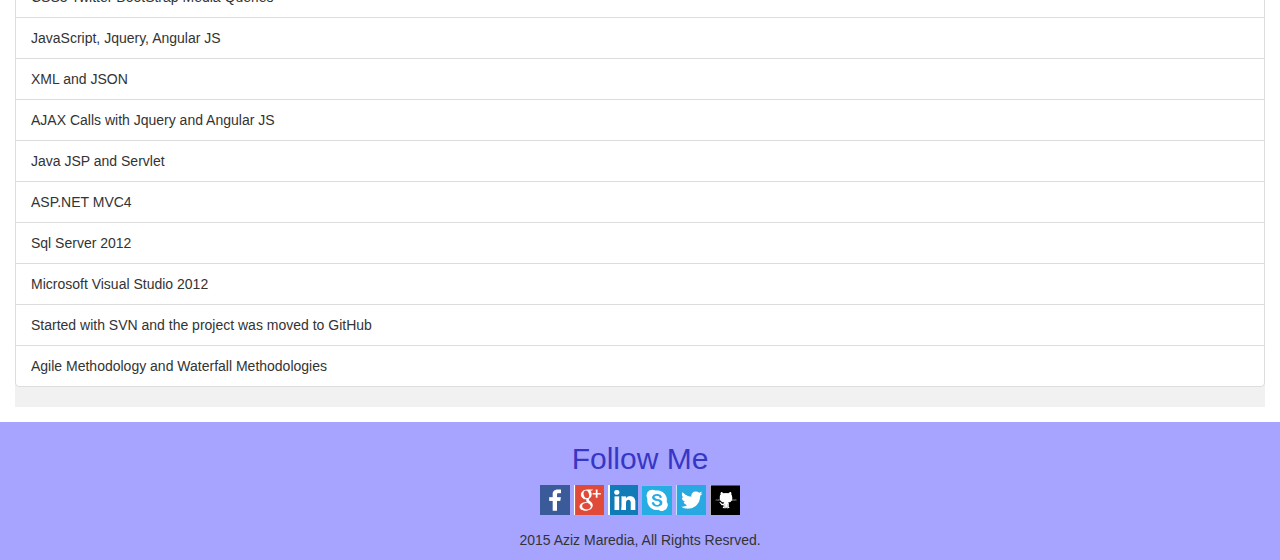
==== commit f307d4fd: "New responsiveness" ====
--- a/resume.html
+++ b/resume.html
@@ -1,175 +1,164 @@
 <!DOCTYPE html>
 <html lang="en">
-  <head>
+
+<head>
     <meta charset="utf-8">
     <meta http-equiv="X-UA-Compatible" content="IE=edge">
     <meta name="viewport" content="width=device-width, initial-scale=1">
     <title>Aziz Maredia Portforlio</title>
-    <link href="/bootstrap/css/bootstrap.min.css" rel="stylesheet">
-    <link href="/css/common.css" rel="stylesheet">
-    <link href="/css/glyphicon.css" rel="stylesheet">
-  </head>
-  <body>
-      <Header class="navbar navbar-default">
-      <div class="container">
-        <div class="navbar-header">
-          <button type="button" class="navbar-toggle collapsed" data-toggle="collapse" data-target="#bs-example-navbar-collapse-1" aria-expanded="false">
-            <span class="sr-only">Toggle navigation</span>
-            <span class="icon-bar"></span>
-            <span class="icon-bar"></span>
-            <span class="icon-bar"></span>
-          </button>
+    <link href="./bootstrap/css/bootstrap.min.css" rel="stylesheet">
+    <link href="./css/common.css" rel="stylesheet">
+    <link href="./css/glyphicon.css" rel="stylesheet">
+</head>
+
+<body>
+    <Header class="navbar navbar-default">
+        <div class="container-fluid">
+            <div class="navbar-header">
+                <button type="button" class="navbar-toggle collapsed" data-toggle="collapse" data-target="#bs-example-navbar-collapse-1" aria-expanded="false">
+                    <span class="sr-only">Toggle navigation</span>
+                    <span class="icon-bar"></span>
+                    <span class="icon-bar"></span>
+                    <span class="icon-bar"></span>
+                </button>
+            </div>
+            <div class="collapse navbar-collapse" id="bs-example-navbar-collapse-1">
+                <ul class="nav navbar-nav navbar-right">
+                    <li class="navLink"><a href="./index.html">HOME</a></li>
+                    <li class="navLink"><a href="./resume.html">RESUME</a></li>
+                </ul>
+            </div>
         </div>
-        <div class="collapse navbar-collapse" id="bs-example-navbar-collapse-1">
-          <ul class="nav navbar-nav navbar-right">
-            <li class="navLink"><a href="/views/index.html">HOME</a></li>
-            <li class="navLink"><a href="/views/resume.html">RESUME</a></li>
-          </ul>
-        </div>
-      </div>
     </Header>
 
-<div class="container-fluid">
-   
-    <div class="row">
-        <h2>PERSONAL DETAILS</h2>
-        <div class="col-xs-12 col-sm-3 profileImage">
-            <img src="/img/aziz.png" alt="Profile Image"/>
+    <div class="container-fluid">
+
+        <div class="row">
+            <h2>PERSONAL DETAILS</h2>
+            <div class="col-xs-6 col-sm-3 profileImage">
+                <img src="./img/aziz.png" alt="Profile Image" />
+            </div>
+            <div class=" col-xs-6 col-sm-3 perInfo">
+                <span class="formRow">Name: Aziz Akbarali Maredia</span>
+                <span class="formRow">Address: Glenview, Illinois</span>
+                <span class="formRow">Nationality: India</span>
+                <span class="formRow">Phone: (470)554-6078</span>
+                <span class="formRow">Email: <a href="mailto:aziz.webjava1@gmail.com">aziz.webjava1@gmail.com</a></span>
+            </div>
+            <div class="col-xs-12 col-sm-6 formRow addinfo">
+                <p>I work as User Interface Developer. I work with a team of dedicated people to deliver high quality web solutions for out customers. My everyday works includes converting design into functional and responsive UI template capable of adaapting to all kinds of devices available in the market.</p>
+                <p>Daily I use tools like HTML5, CSS3, PhotoShop, JavaScript and its frameworks and libraries. The advent of new technologies and my quest for knowledge helps me to deliver the best.</p>
+            </div>
         </div>
-        <div class=" col-xs-12 col-sm-3">
-            <span class="formRow">Name: Aziz Akbarali Maredia</span>
-            <span class="formRow">Address: Glenview, Illinois</span> 
-            <span class="formRow">Nationality: India</span> 
-            <span class="formRow">Phone: (470)554-6078</span> 
-            <span class="formRow">Email: <a href="mailto:aziz.webjava1@gmail.com">aziz.webjava1@gmail.com</a></span>                   
+
+        <div class="row">
+            <h2>WORK EXPERIENCE</h2>
+            <div class="panel panel-primary">
+                <div class="panel-heading clearfix">
+                    <span class="col-xs-6 text-left">Quill / Staples – Lincolnshire, IL</span>
+                    <span class="col-xs-6 text-right">Dec2013 – Present</span>
+                </div>
+                <div class="panel-body">
+                    <p class="desc">Worked on developing the mobile E-commerce web project for Quill US and Staples Europe. These two companies have merged and are involved into the online retail of Office product supplies. I was also involved in developing web projects for countries like Bernard, France and UK in Europe </p>
+                    <p><strong>Environment:</strong> HTML5, CSS3, JavaScript, jQuery, AngularJS, Ajax, Jquery, Sql Server 2012, SVN, Visual Studio 2012, C#, ASP.NET MVC4, Java, JSP and Servlet, Twitter Bootstrap.</p>
+                </div>
+            </div>
+
+            <div class="panel panel-success">
+                <div class="panel-heading clearfix">
+                    <span class="col-xs-6 text-left">FedEx – Irving, TX</span>
+                    <span class="col-xs-6 text-right">Apr 2012 – Nov 2013</span>
+                </div>
+                <div class="panel-body">
+                    <p class="desc">Worked on enhancing the features of the FedEx website which is used by millions of customer’s every day and provide better experience to them.</p>
+                    <p><strong>Environment:</strong> Java, HTML, jQuery, JavaScript, CSS, GitHub, Apache HTTP Server, Tomcat, XML, JSP, Servlet JSON, Bootstrap</p>
+                </div>
+            </div>
+            <div class="panel panel-info">
+                <div class="panel-heading clearfix">
+                    <span class="col-xs-6 text-left">Farmers Insurance, Los Angeles, CA                                                  </span>
+                    <span class="col-xs-6 text-right">Aug 2010 – Mar 2012</span>
+                </div>
+                <div class="panel-body">
+                    <p class="desc">Farmers Insurance is one of USA’s leading Insurance Provider. They have developed a Claims application to facilitate their customers to submit claims online, benefits of this application include online submittal and response with improved customer satisfaction. This application was expanded to Auto, Home and Recreational</p>
+                    <p><strong>Environment:</strong> JavaScript, CSS, HTML, DHTML JavaScript, UML, Windows, jQuery, DHTML</p>
+                </div>
+            </div>
+            <div class="panel panel-warning">
+                <div class="panel-heading clearfix">
+                    <span class="col-xs-6 text-left">Walt Disney – Burbank, CA</span>
+                    <span class="col-xs-6 text-right">Apr 2009 – Jul 2010</span>
+                </div>
+                <div class="panel-body">
+                    <p class="desc">Farmers Insurance is one of USA’s leading Insurance Provider. They have developed a Claims application to facilitate their customers to submit claims online, benefits of this application include online submittal and response with improved customer satisfaction. This application was expanded to Auto, Home and Recreational</p>
+                    <p><strong>Environment:</strong>JavaScript, Firebug, CVS, WAMP, HTML, Shell Script, CSS, jQuery, MySQL</p>
+                </div>
+            </div>
+            <div class="panel panel-danger">
+                <div class="panel-heading clearfix">
+                    <span class="col-xs-6 text-left">Hutch Communications – Mumbai, India </span>
+                    <span class="col-xs-6 text-right">Jun 2007 – Feb 2009</span>
+                </div>
+                <div class="panel-body">
+                    <p class="desc">Worked on the Hutch Communications (now Vodafone) website to enable customers to view their accounts online. It was just the initiation of the online account management in India for various companies.</p>
+                    <p><strong>Environment:</strong>JavaScript, HTML, DHTML, XML, CSS, Oracle, Shell Scripts and PL SQL.</p>
+                </div>
+            </div>
+
         </div>
-        <div class="col-xs-12 col-sm-6 formRow">
-            <p>I work as User Interface Developer. I work with a team of dedicated people to deliver high quality web solutions for out customers. My everyday works includes converting design into functional and responsive UI template capable of adaapting to all kinds of devices available in the market.</p> 
-                <p>Daily I use tools like HTML5, CSS3, PhotoShop, JavaScript and its frameworks and libraries. The advent of new technologies and my quest for knowledge helps me to deliver the best.</p>
+
+        <div class="row" id="edu">
+            <h2>EDUCATION</h2>
+            <div class="clearfix btn btn-default col-xs-12">
+                <div class="col-xs-6 text-left">Bachlore's of Engineering in Computer Science - Mumbai University</div>
+                <div class="col-xs-6 text-right">June 2004 – May 2008</div>
+            </div>
+            <div class="clearfix btn btn-default col-xs-12">
+                <div class="col-xs-6 text-left">JAVA/J2EE National, Institute of Information Technology (NIIT) - Mumbai, India</div>
+                <div class="col-xs-6 text-right">Aug 2007 – Sep 2008</div>
+            </div>
+
+            <div class="label label-success"></div>
+        </div class="row">
+
+        <div class="row">
+            <h2>TECHNOLOGIES USED</h2>
+            <ul class="list-group">
+                <li class="list-group-item">HTML5 and Angular JS Custom Directives</li>
+                <li class="list-group-item">CSS3 Twitter BootStrap Media Queries</li>
+                <li class="list-group-item">JavaScript, Jquery, Angular JS </li>
+                <li class="list-group-item">XML and JSON</li>
+                <li class="list-group-item">AJAX Calls with Jquery and Angular JS</li>
+                <li class="list-group-item">Java JSP and Servlet</li>
+                <li class="list-group-item">ASP.NET MVC4</li>
+                <li class="list-group-item">Sql Server 2012</li>
+                <li class="list-group-item">Microsoft Visual Studio 2012</li>
+                <li class="list-group-item">Started with SVN and the project was moved to GitHub</li>
+                <li class="list-group-item">Agile Methodology and Waterfall Methodologies</li>
+            </ul>
         </div>
     </div>
-    
-    <div class="row">
-        <h2>WORK EXPERIENCE</h2>
-        <div class="panel panel-primary">
-            <div class="panel-heading clearfix">
-                <span class="col-xs-6 text-left">Quill / Staples – Lincolnshire, IL</span>
-                <span class="col-xs-6 text-right">Dec2013 – Present</span>
-            </div>
-            <div class="panel-body">
-                <p class="desc">Worked on developing the mobile E-commerce web project for Quill US and Staples Europe. These two companies have merged and are involved into the online retail of Office product supplies. I was also involved in developing web projects for countries like Bernard, France and UK in Europe </p>
-                <p><strong>Environment:</strong> HTML5, CSS3, JavaScript, jQuery, AngularJS, Ajax, Jquery, Sql Server 2012, SVN, Visual Studio 2012, C#, ASP.NET MVC4, Java, JSP and Servlet, Twitter Bootstrap.</p>
+
+    <Footer>
+        <div class="container">
+            <div class="col-md=12 text-center">
+                <h2>Follow Me</h2>
+                <div>
+                    <span class="facebook sIcon"></span>
+                    <span class="googlePlus sIcon"></span>
+                    <span class="linkedin sIcon"></span>
+                    <span class="skype sIcon"></span>
+                    <span class="twitter sIcon"></span>
+                    <span class="github sIcon"></span>
+                </div>
             </div>
         </div>
-        
-        <div class="panel panel-success">
-            <div class="panel-heading clearfix">
-                <span class="col-xs-6 text-left">FedEx – Irving, TX</span>
-                <span class="col-xs-6 text-right">Apr 2012 – Nov 2013</span>
-            </div>
-            <div class="panel-body">
-                <p class="desc">Worked on enhancing the features of the FedEx website which is used by millions of customer’s every day and provide better experience to them.</p>
-                <p><strong>Environment:</strong> Java, HTML, jQuery, JavaScript, CSS, GitHub, Apache HTTP Server, Tomcat, XML, JSP, Servlet JSON, Bootstrap</p>
-            </div>
-        </div>
-        <div class="panel panel-info">
-             <div class="panel-heading clearfix">
-                <span class="col-xs-6 text-left">Farmers Insurance, Los Angeles, CA                                                  </span>
-                <span class="col-xs-6 text-right">Aug 2010 – Mar 2012</span>
-            </div>
-            <div class="panel-body">
-                <p class="desc">Farmers Insurance is one of USA’s leading Insurance Provider. They have developed a Claims application to facilitate their customers to submit claims online, benefits of this application include online submittal and response with improved customer satisfaction. This application was expanded to Auto, Home and Recreational</p>
-                <p><strong>Environment:</strong>  JavaScript, CSS, HTML, DHTML JavaScript, UML, Windows, jQuery, DHTML</p>
-            </div>
-        </div>
-        <div class="panel panel-warning">
-            <div class="panel-heading clearfix">
-                <span class="col-xs-6 text-left">Walt Disney – Burbank, CA</span>
-                <span class="col-xs-6 text-right">Apr 2009 – Jul 2010</span>
-            </div>
-            <div class="panel-body">
-                <p class="desc">Farmers Insurance is one of USA’s leading Insurance Provider. They have developed a Claims application to facilitate their customers to submit claims online, benefits of this application include online submittal and response with improved customer satisfaction. This application was expanded to Auto, Home and Recreational</p>
-                <p><strong>Environment:</strong>JavaScript, Firebug, CVS, WAMP, HTML, Shell Script, CSS, jQuery, MySQL</p>
-            </div>
-        </div>
-        <div class="panel panel-danger">
-            <div class="panel-heading clearfix">
-                <span class="col-xs-6 text-left">Hutch Communications – Mumbai, India </span>
-                <span class="col-xs-6 text-right">Jun 2007 – Feb 2009</span>
-            </div>
-            <div class="panel-body">
-                <p class="desc">Worked on the Hutch Communications (now Vodafone) website to enable customers to view their accounts online. It was just the initiation of the online account management in India for various companies.</p>
-                <p><strong>Environment:</strong>JavaScript, HTML, DHTML, XML, CSS, Oracle, Shell Scripts and PL SQL.</p>
-            </div>
-        </div>
-        
- </div>
-    
-    <div class="row" id="edu">
-        <h2>EDUCATION</h2>
-        <div class="clearfix btn btn-default col-xs-12">
-            <div class="col-xs-6 text-left">Bachlore's of Engineering in Computer Science - Mumbai University</div>
-            <div class="col-xs-6 text-right">June 2004 – May 2008</div>
-        </div>
-        <div class="clearfix btn btn-default col-xs-12">
-            <div class="col-xs-6 text-left">JAVA/J2EE National, Institute of Information Technology (NIIT) - Mumbai, India</div>
-            <div class="col-xs-6 text-right">Aug 2007 – Sep 2008</div>
-        </div>
-        
-        <div class="label label-success"></div>
-    </div class="row">
-    
-    <div class="row">
-        <h2>TECHNOLOGIES USED</h2>  
-    <ul class="list-group">
-          <li class="list-group-item">HTML5 and Angular JS Custom Directives</li>
-          <li class="list-group-item">CSS3 Twitter BootStrap Media Queries</li>
-          <li class="list-group-item">JavaScript, Jquery, Angular JS </li>
-          <li class="list-group-item">XML and JSON</li>
-          <li class="list-group-item">AJAX Calls with Jquery and Angular JS</li>
-          <li class="list-group-item">Java JSP and Servlet</li>
-          <li class="list-group-item">ASP.NET MVC4</li>
-          <li class="list-group-item">Sql Server 2012</li>
-          <li class="list-group-item">Microsoft Visual Studio 2012</li>
-          <li class="list-group-item">Started with SVN and the project was moved to GitHub</li>
-          <li class="list-group-item">Agile Methodology and Waterfall Methodologies</li>
-        </ul>      
-    </div>
-</div>
-
-<Footer>
-    <div class="container">
-        <!--<div class="col-sm-6 col-md-6">
-
-            <div class="formRow">
-              <span class="glyphicon glyphicon-phone" aria-hidden="true"></span>
-              <span class="glyphicon-class">(470)554-6078</span>
-            </div >
-            <div class="formRow">
-              <span class="glyphicon glyphicon-envelope" aria-hidden="true"></span>
-              <span class="glyphicon-class">azizmaredia@gmail.com</span>
-            </div>
-        </div>-->
-        <div class="col-md=12 text-center">
-            <h2>Follow Me</h2>
-            <div>
-                <span class="facebook sIcon"></span>
-                <span class="googlePlus sIcon"></span>
-                <span class="linkedin sIcon"></span>
-                <span class="skype sIcon"></span>
-                <span class="twitter sIcon"></span>
-                <span class="github sIcon"></span>    
-            </div>
-        </div>
-    </div>
-    <div class="text-center copyright">2015 Aziz Maredia, All Rights Resrved.</div>
-</Footer>                 
+        <div class="text-center copyright">2015 Aziz Maredia, All Rights Resrved.</div>
+    </Footer>
+    <script src="./js/jquery.min.js"></script>
+    <script src="./bootstrap/js/bootstrap.min.js"></script>
+    <script src="./js/jquery.validate.min.js"></script>
+    <script src="./js/additional-methods.min.js"></script>
+    <script src="./js/common.js"></script>
 </body>
 </html
-
-    
-          
-
-
-
-
--- a/css/common.css
+++ b/css/common.css
@@ -30,22 +30,22 @@
     display: block;
 }
 .facebook {
-    background: url('/img/socMedIcon.png') no-repeat -29px -29px;
+    background: url('../img/socMedIcon.png') no-repeat -29px -29px;
 }
 .googlePlus {
-    background: url('/img/socMedIcon.png') no-repeat -207px -29px;
+    background: url('../img/socMedIcon.png') no-repeat -207px -29px;
 }
 .linkedin {
-    background: url('/img/socMedIcon.png') no-repeat -326px -29px;
+    background: url('../img/socMedIcon.png') no-repeat -326px -29px;
 }
 .skype {
-    background: url('/img/socMedIcon.png') no-repeat -149px -149px;
+    background: url('../img/socMedIcon.png') no-repeat -149px -149px;
 }
 .twitter {
-    background: url('/img/socMedIcon.png') no-repeat -88px -29px;
+    background: url('../img/socMedIcon.png') no-repeat -88px -29px;
 }
 .github {
-    background: url('/img/socMedIcon.png') no-repeat -268px -149px;
+    background: url('../img/socMedIcon.png') no-repeat -268px -149px;
 }
 .sIcon {
     width: 50px;
@@ -91,7 +91,7 @@
     height: auto;
 }
 .dance {
-    background: url('/img/animate1.png') repeat;
+    background: url('../img/animate1.png') repeat;
     background-position: 0 0;
     width: 75px;
     margin: auto;
@@ -194,3 +194,27 @@
         text-align: center;
     }
 }
+@media only screen and (min-width: 768px) {
+    .mateix {
+        text-align: center;
+    }
+}
+.profileImage {
+    width: 250px;
+    height: 229px;
+}
+@media only screen and (max-width: 1029px) {
+    .addinfo {
+        width: 100%;
+    }
+    .perInfo {
+        width: auto;
+    }
+}
+@media only screen and (max-width: 530px) {
+    .profileImage {
+        width: auto;
+        height: auto;
+        margin: auto;
+    }
+}
